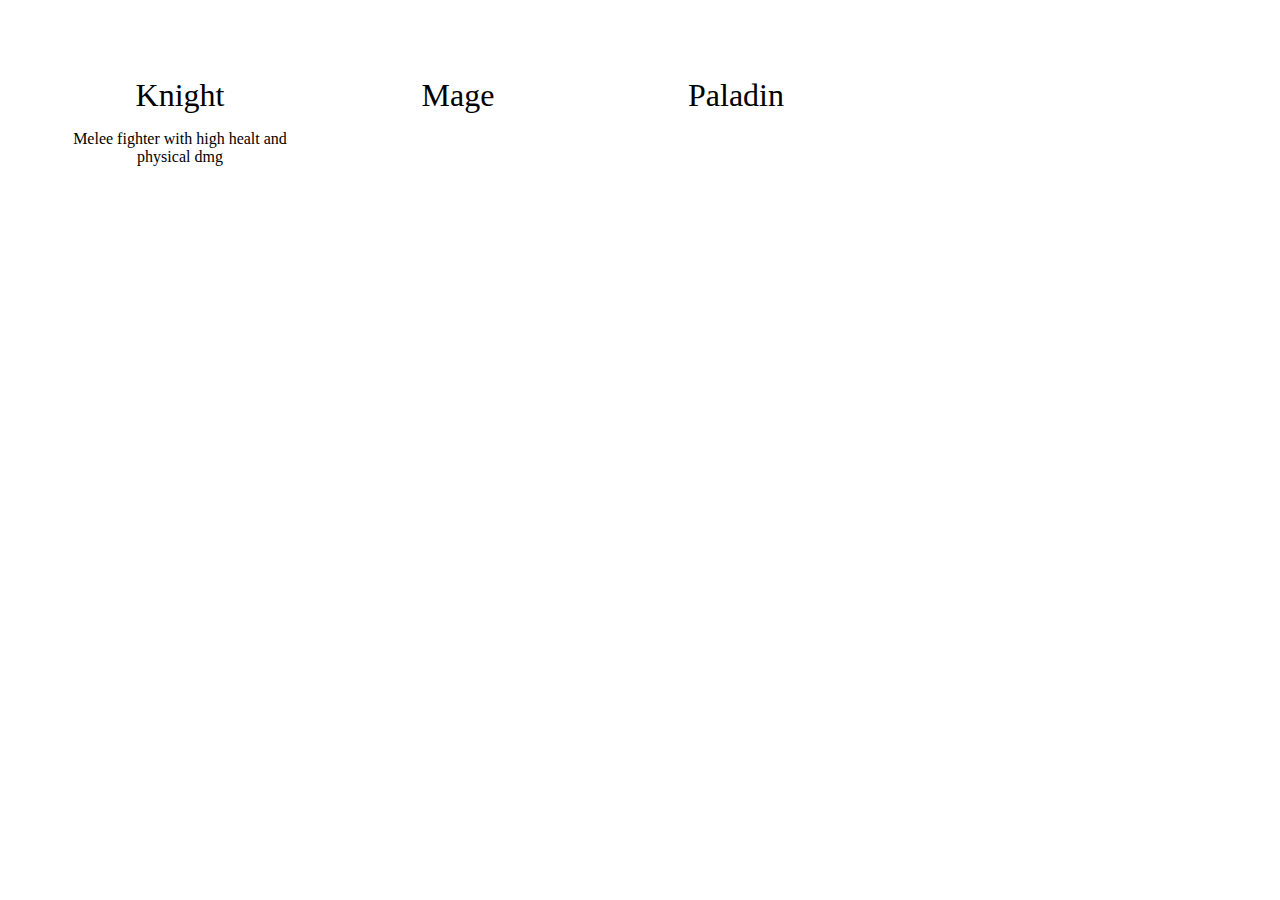
==== rogue-elite/index.html @ 89a1c42b "v0.2.3" ====
<!DOCTYPE html>
<html lang="en">
<head>
    <meta charset="UTF-8">
    <meta name="viewport" content="width=device-width, initial-scale=1.0">
    <link rel="stylesheet" href="style.css">
    <title>Rogue Elite</title>
</head>
<body>
     <div id="main">

        <div id="status-bar">

     
        </div>

        <div id="screenAndSideBar">
            <div id="screenWindow">
                
                <div id="screen">

                </div>
            </div>

            <div id="side-bar">

                <div id="stats-bar">

                    <div id="player-class" class="stats-bar-item">

                    </div>

                    <div id="player-lvl" class="stats-bar-item">

                    </div>

                    <div id="player-exp" class="stats-bar-item">

                    </div>

                    <div id="player-dmg" class="stats-bar-item">

                    </div>

                    <div id="player-crit" class="stats-bar-item">

                    </div>

                    <div id="player-HP" class="stats-bar-item">

                    </div>

                </div>

                <div id="lvl-up-screen">


                </div>

                <div id="hp-bar">

                    <div id="hp-bar-player">

                        

                        <div id="hp-bar-player-value">

                            <div id="hp-bar-player-nums">
                                
                            </div>

                        </div>

                        <div id="shield-bar">
                                

                        </div>

                        <div id="shield-bar-player">


                        </div>
                        

                            

                    </div>

                    <div id="hp-bar-enemy">

                        <div id="hp-bar-enemy-value">
                            
                            <div id="hp-bar-enemy-nums">
                                
                          </div>
                            
                        </div>

                    </div>


                </div>
                <div id="combat-screen">
                    <div id="combat-screen-player" class="combat-screen-char">
        
                    </div>
                    <div id="combat-screen-enemy" class="combat-screen-char">
        
                    </div>
                
                 </div> 
               
                <ol id="combat-log">
                    
                </ol>
            </div>
         </div>
        
         </div>
        
    
    <div id="intro">
        <div id="0" class="char-select" onclick="charSelect(this)">
            <img src="knight.png" alt="" class="char-picture">
            <div>
                Knight
            </div>
            <div class="char-description">
                <p>Melee fighter with high healt and physical dmg</p>
                
            </div>
        </div>
        <div id="1" class="char-select" onclick="charSelect(this)">
            <img src="mage.png" alt="" class="char-picture">
            <div>
                Mage
            </div>
        </div>
        <div id="2" class="char-select" onclick="charSelect(this)">
            <img src="paladin.png" alt="" class="char-picture">
            <div>
                Paladin
            </div>
        </div>
    </div>



    <script src="script.js"></script>
</body>
</html>
---- rogue-elite/style.css ----
:root{
    --charClass: "";
    --enemyType:"";
}

#intro {
   margin-top: 40px;
   text-align: center;
   font-size: 2rem;
   width: 900px;
}

.char-select{
    position: relative;
    width: 30%;
    display: inline-block;
    transition: linear;
    transition-duration: 0.15s;
    cursor: pointer;
    vertical-align: top;
    
}

.char-select:hover{
   transform: scale(1.1);
    
}

.char-picture {
    
    position: relative;
    width: 100%;
    
}

.char-description{
 font-size: 1rem;
}

#main {
    display: none;
    width: 1300px;
}

#status-bar{
    
    width: 1300px;
    height: 70px;
    background: black;
    color: red;
    text-align: center;
    font-size: 25px;
}



#screenAndSideBar {
    display: flex;
    width: 1300px;
    height: 900px;
    
    }

 #screenWindow {
    
    margin: 0;
    width: 70%;
    height: 100%;
    background: black;
    
    }   

#screen {
    display: grid;
    grid-template-columns: repeat(90, auto);
    grid-template-rows: repeat(90, auto);
    border: 3px black solid;
    width: 100%;
    height: 840px;
    background-image: url("background.jpg");
    background-position: center;
    background-repeat: no-repeat;
    background-size: cover;
    }

 
    

#side-bar {
    display: flex;
    justify-content: end;
    flex-direction: column;
    margin: 0;
    width: 30%;
    height: 100%;
    font-size: 1rem;
    font-family: 'Gill Sans', 'Gill Sans MT', Calibri, 'Trebuchet MS', sans-serif;
    background-color: black
}

#stats-bar {

    display: flex;
    flex-direction: column;
    width: 100%;
    height: 25%;
    justify-content: center;
  
}

.stats-bar-item {

    font-family: 'Gill Sans', 'Gill Sans MT', Calibri, 'Trebuchet MS', sans-serif;
    font-size: 1rem;
    height: 10%;
    width: 100%;
    background: black;
    color: yellow
}

#lvl-up-screen {

    display: flex;
    flex-direction: row;
    width: 100%;
    height: 20%;
    justify-content: space-around;


}

.lvl-up-screen-item {

    color: white;
    font-size: 1.2rem;
    cursor: pointer;
    border: 1px gold solid;
    width: 45%;
    height: 80%;
    text-align: center;
}

#hp-bar {
    display: flex;
    width: 100%;
    height: 1.5%;
    background-color: black;
    justify-content: end;
    gap: 4px;
   
}

#hp-bar-player {
    border: 1px gold solid;
    display: flex;
    width: 50%;
    text-align: center;

}

#hp-bar-player-value {
    background-color: red;
    transition: 1s;
    
    }
    

#hp-bar-player-nums {
    position: absolute;
    font-family: 'Gill Sans', 'Gill Sans MT', Calibri, 'Trebuchet MS', sans-serif;
    font-size: 0.7rem;
    color: white;
    left: 1000px;
    
}  

#shield-bar-player {
    background-color:rgb(80, 80, 219);
    transition: 1s;
    width: 0;
    
}  

#shield-bar {
    position: absolute;
    font-family: 'Gill Sans', 'Gill Sans MT', Calibri, 'Trebuchet MS', sans-serif;
    font-size: 0.7rem;
    color: white;
    left: 930px;
    top: 550px;
    background: rgb(80, 80, 219);
    height: 210px;
    width: 175px;
    border-radius: 50%;
    opacity: 0.5;
    content: " ";
    transition: 1s;
    scale: 0;
}



#hp-bar-enemy {
    border: 1px gold solid;
    display: flex;
    width: 50%;
    visibility: hidden;
}

#hp-bar-enemy-value {
    background-color: red;
    transition: width 1s;
    
}

#hp-bar-enemy-nums {
    position: absolute;
    font-family: 'Gill Sans', 'Gill Sans MT', Calibri, 'Trebuchet MS', sans-serif;
    font-size: 0.7rem;
    color: white;
    left: 1200px;
    
}  


#combat-screen { 
 
 display: flex;
 width: 100%;
 height: 25%;

 
}


.combat-screen-char {

    width: 50%;
    
}

#combat-screen-player {
    background-color: black;
    background-image: var(--charClass);
    background-position: center;
    background-repeat: no-repeat;
    overflow: visible;
    background-size: contain;
   
}

#combat-screen-enemy {
    background-color: black;
    background-image: var(--enemyType);
    background-position: center;
    background-repeat: no-repeat;
    overflow: visible;
    background-size: contain;
    visibility: hidden;
}

#combat-log {
    display: flex;
    flex-direction: column-reverse;
    color: white;
    background-color: black;
    height: 20%;
    overflow: auto;
    
}



.list-item-lvl {
    color: yellow;
    font-size: 1.1rem;
}

.list-item-dmg{
    color: red;
    font-size: 1.1rem;
}

.list-item-miss{
    color: rgb(143, 142, 142);
}

.list-item-heal{
    color: rgb(39, 150, 63);
    font-size: 1.1rem;
}

.list-item-shield{
    color: rgb(74, 74, 226);
    font-size: 1.1rem;
}



.boxItem {
    display: inline-block;
    padding: 0;
    margin: 0;
   /* border: 1px solid grey; */
    box-sizing: border-box;
    background-color: black;
    border-radius: 5%;
    opacity: 1;
    transition: 0.2s;
    }

.player {
   position: relative;
   background: transparent;
   transition: none;
}

.player:before{
    width: 300%;
    height: 300%;
    content: " ";
    position: absolute;
    background-image: var(--charClass);
    background-position: center;
     background-repeat: no-repeat;
    overflow: visible;
    background-size: contain;
    top: -10px;
    left: -10px;
    
}



.enemy {
    position: relative;
}

.skeleton, .ghost, .bat, .ninja .dragon {
    position: relative;
}

.skeleton:before, .ghost:before, .bat:before, .ninja:before, .dragon:before {
    width: 360%;
    height: 360%;
    content: " ";
    position: absolute;
    background-position: center;
    background-size: 130%;
    overflow: visible;
    top: -10px;
    left: -10px;
}
.skeleton:before {
    background-image: url("skeleton.png");
}

.ghost:before {
   background-image: url("ghost.png");
}

.bat:before {
    background-image: url("bat.png");
 }

 .ninja:before{
    background-image: url("ninja.png");
 }

 .dragon:before{
    background-image: url("dragon.png");
    width: 600%;
    height: 600%;
    top:-20px ;
    left: -20px;    
    
 }
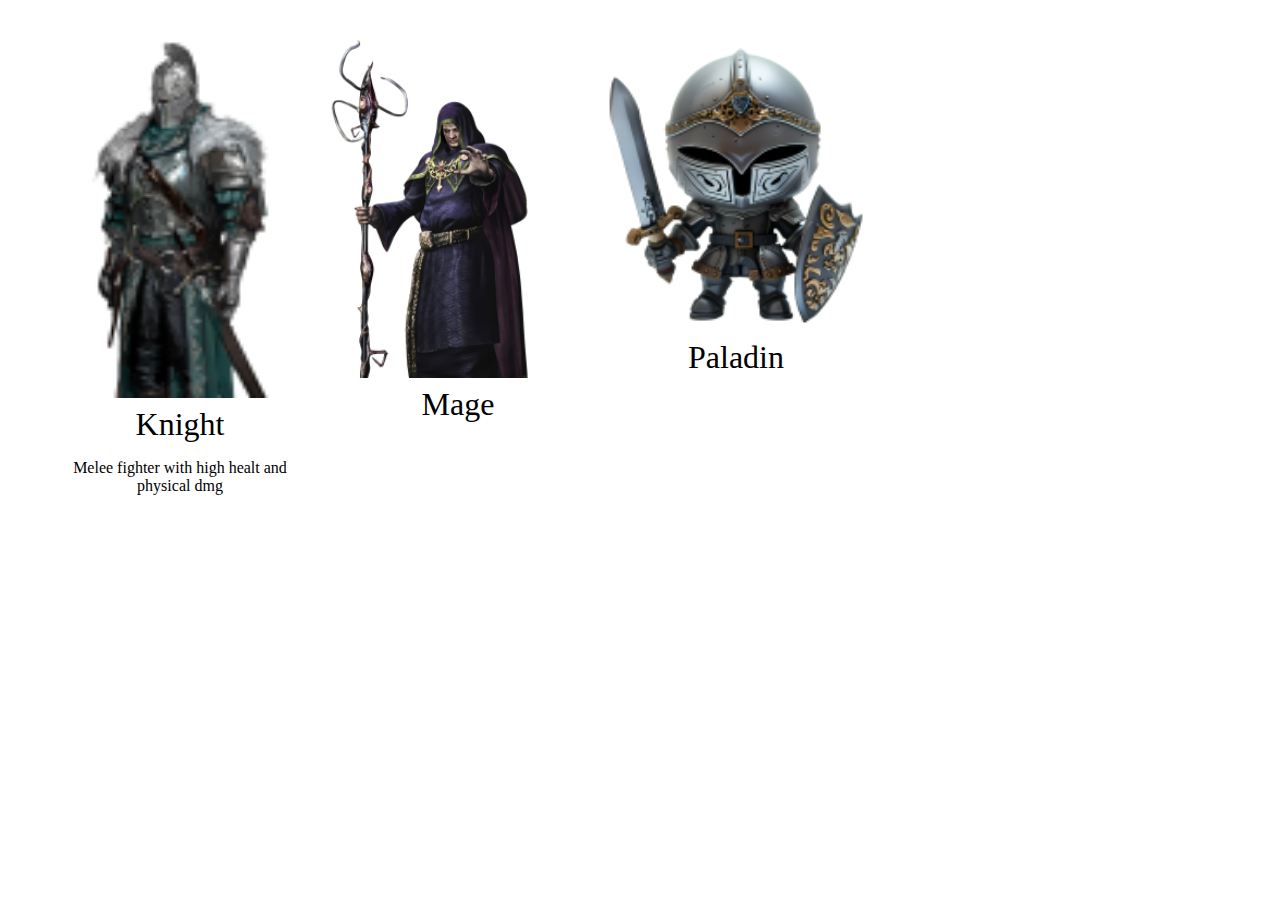
==== commit 0be5b712: "v0.2.7" ====
--- a/rogue-elite/index.html
+++ b/rogue-elite/index.html
@@ -9,8 +9,8 @@
 <body>
      <div id="main">
 
-        <div id="status-bar">
-
+        <div id="items-bar">
+            
      
         </div>
 
@@ -24,32 +24,126 @@
 
             <div id="side-bar">
 
-                <div id="stats-bar">
-
-                    <div id="player-class" class="stats-bar-item">
-
-                    </div>
-
-                    <div id="player-lvl" class="stats-bar-item">
-
-                    </div>
-
-                    <div id="player-exp" class="stats-bar-item">
-
-                    </div>
-
-                    <div id="player-dmg" class="stats-bar-item">
-
-                    </div>
-
-                    <div id="player-crit" class="stats-bar-item">
-
-                    </div>
-
-                    <div id="player-HP" class="stats-bar-item">
-
-                    </div>
-
+                <div id="side-bar-stats">
+
+                    <div id="character-stats" class="side-bar-stats-items" key="stats-bar" onclick="showStats(this)">
+                        Character stats
+                    </div>
+
+                    <div id="skills" class="side-bar-stats-items" key="skills-bar" onclick="showStats(this)">
+                        Skills
+                    </div>
+
+                    <div id="talent-perk" class="side-bar-stats-items" key="talent-perk-bar" onclick="showStats(this)">
+                        Talent and Perk
+                    </div>
+
+                </div>
+
+                <div id="stats-bar" class="side-bar-stats-items-panel side-bar-stats-items-panel-show">
+                    
+                    <div  class="stats-bar-item">
+                        <div>
+                            Class:
+                        </div>
+
+                        <div id="player-class">
+
+                        </div>
+                    </div>
+
+                    <div  class="stats-bar-item">
+
+                        <div>
+                            Level:
+                        </div>
+
+                        <div id="player-lvl">
+
+                        </div>
+
+                    </div>
+
+                    <div  class="stats-bar-item">
+
+                        <div>
+                            Experience:
+                        </div>
+                        
+                        <div id="player-exp">
+
+                        </div>
+
+                    </div>
+
+                    <div class="stats-bar-item">
+
+                        <div>
+                            Damage:
+                        </div>
+                        
+                        <div id="player-dmg">
+
+                        </div>
+
+                    </div>  
+
+                    <div class="stats-bar-item">
+
+                        <div>
+                            Critical Hit Chance:
+                        </div>
+                        
+                        <div id="player-crit" >
+
+                        </div>
+
+                    </div>
+
+                    <div  class="stats-bar-item">
+
+                        <div>
+                            Critical Hit Damage:
+                        </div>
+                        
+                        <div id="player-crit-dmg">
+
+                        </div>
+
+                    </div>
+
+                    <div  class="stats-bar-item">
+
+                        <div>
+                            Shield:
+                        </div>
+                        
+                        <div id="player-shield" >
+
+                        </div>
+
+                    </div>
+
+                    <div class="stats-bar-item">
+
+                        <div>
+                            Armor:
+                        </div>
+                        
+                        <div id="player-armor">
+
+                        </div>
+
+                    </div>
+
+                </div>
+
+                <div id="skills-bar" class="side-bar-stats-items-panel">
+
+                </div>
+
+                <div id="talent-perk-bar" class="side-bar-stats-items-panel">
+                    
                 </div>
 
                 <div id="lvl-up-screen">
--- a/rogue-elite/style.css
+++ b/rogue-elite/style.css
@@ -42,17 +42,52 @@
     width: 1300px;
 }
 
-#status-bar{
-    
+#items-bar{
+
+    display: flex;
     width: 1300px;
     height: 70px;
     background: black;
-    color: red;
     text-align: center;
-    font-size: 25px;
-}
-
-
+    gap: 5px;
+}
+
+.items-bar-item {
+    
+    color: white;
+    font-size: 1rem;
+    font-family: 'Gill Sans', 'Gill Sans MT', Calibri, 'Trebuchet MS', sans-serif;
+    background-position: center;
+    background-repeat: no-repeat;
+    background-size: 80%;
+    height: 100%;
+    width: 6%;
+    cursor: pointer;
+    align-items: center;
+}
+
+.items-bar-item:hover {
+    scale: 1.1;
+}
+
+.items-bar-item-description {
+
+    width: 0;
+    overflow: hidden;
+
+}
+
+.items-bar-name {
+
+    color: gold;
+    font-size: 1rem;
+}
+
+.items-bar-description {
+    
+    color: white;
+    font-size: 0.7rem;
+}
 
 #screenAndSideBar {
     display: flex;
@@ -98,24 +133,78 @@
     background-color: black
 }
 
+#side-bar-stats {
+
+    display: flex;
+    flex-direction: row;
+    width: 100%;
+    
+    
+  
+}
+
+.side-bar-stats-items {
+
+    color: white;
+    flex: 1;
+    align-items: center;
+    border: 1px solid gold;
+    cursor: pointer;
+    text-align: center;
+    vertical-align: bottom;
+    padding: 2px;
+    transition: 0.1s;
+}
+
+.side-bar-stats-items:hover {
+
+   scale: 1.005;
+}
+
 #stats-bar {
 
-    display: flex;
     flex-direction: column;
     width: 100%;
     height: 25%;
     justify-content: center;
+    align-items:center;
   
 }
 
 .stats-bar-item {
 
+    display: flex;
+    flex-direction: row;
+    justify-content: space-between;
     font-family: 'Gill Sans', 'Gill Sans MT', Calibri, 'Trebuchet MS', sans-serif;
     font-size: 1rem;
     height: 10%;
-    width: 100%;
+    width: 95%;
     background: black;
-    color: yellow
+    color: yellow;
+
+}
+
+.stats-bar-item:nth-child(odd){
+    background-color: rgb(34, 32, 32);
+}
+
+.side-bar-stats-items-panel {
+
+    display: none;
+}
+
+#talent-perk-bar {
+    
+    color: white;
+}
+
+.side-bar-stats-items-panel-show {
+
+    display: flex;
+    width: 100%;
+    height: 25%;
+    
 }
 
 #lvl-up-screen {
@@ -130,15 +219,39 @@
 }
 
 .lvl-up-screen-item {
-
+    display: flex;
+    flex-direction: column;
     color: white;
     font-size: 1.2rem;
     cursor: pointer;
     border: 1px gold solid;
     width: 45%;
     height: 80%;
+    align-items: center;
     text-align: center;
-}
+    font-family: 'Gill Sans', 'Gill Sans MT', Calibri, 'Trebuchet MS', sans-serif;
+    justify-content: center;
+}
+
+.lvl-up-screen-item:hover{
+    scale: 1.07;
+}
+
+.lvl-up-screen-item-name {
+
+    color: gold;
+    font-size: 1.2rem;
+    flex: 1;
+}
+
+.lvl-up-screen-item-description {
+
+    color: white;
+    font-size: 0.8rem;
+    flex: 1;
+}
+
+
 
 #hp-bar {
     display: flex;
@@ -301,7 +414,7 @@
     display: inline-block;
     padding: 0;
     margin: 0;
-   /* border: 1px solid grey; */
+    border: 1px solid grey; 
     box-sizing: border-box;
     background-color: black;
     border-radius: 5%;
